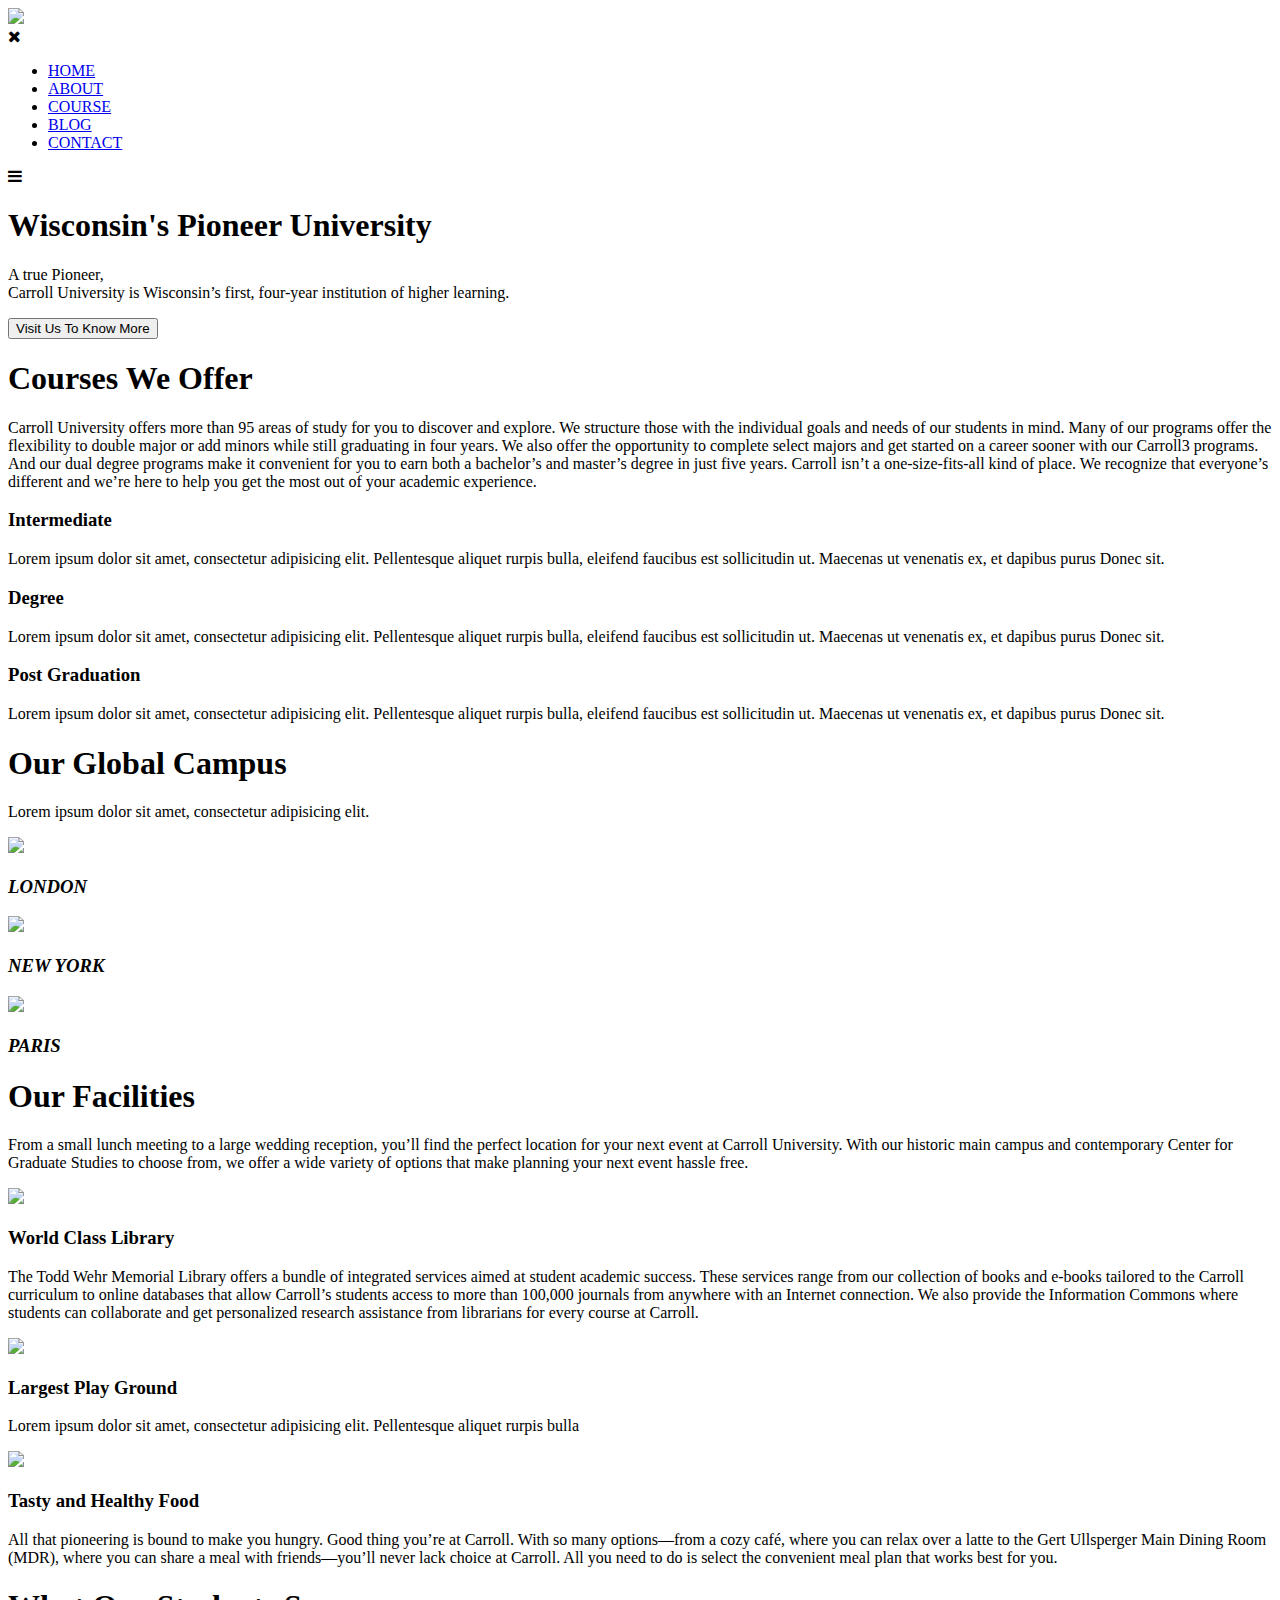
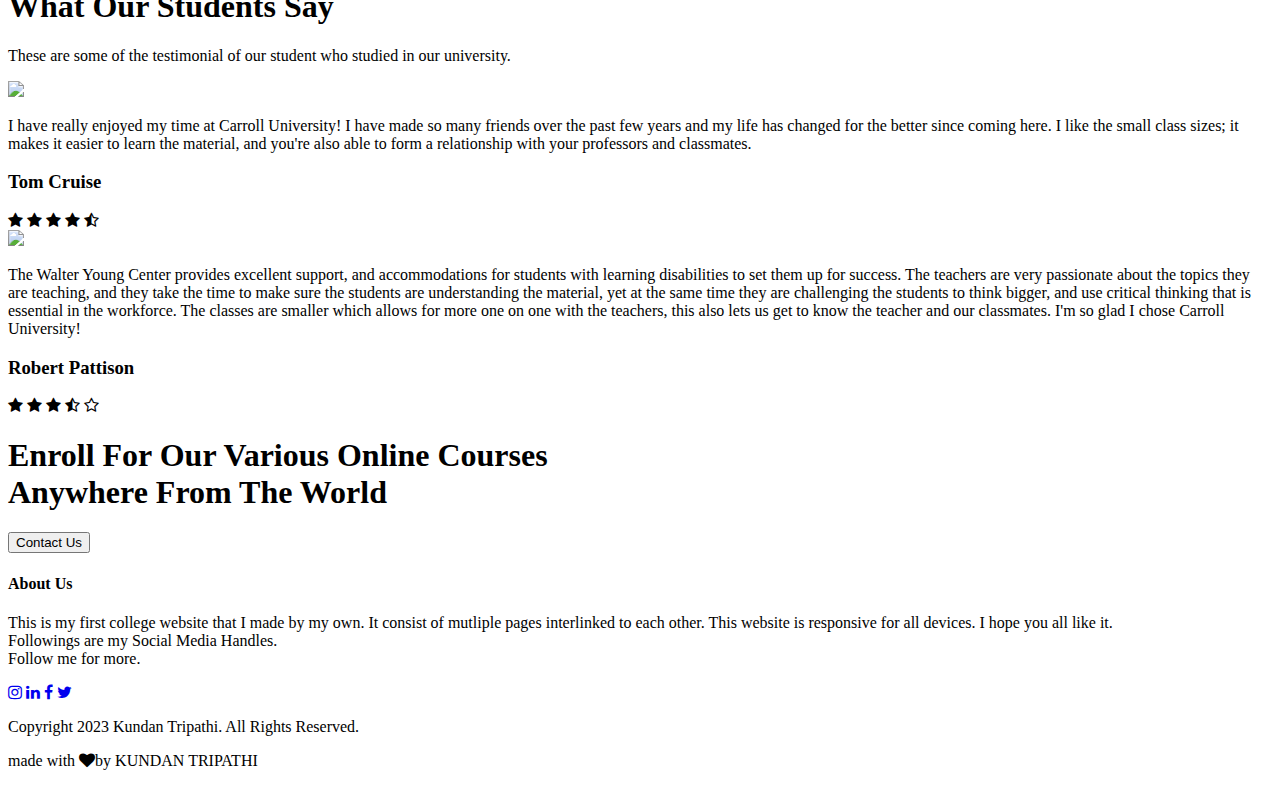
==== index.html @ 43db24e0 "Add files via upload" ====
<!DOCTYPE html>
<html>

<head>
  <meta charset="utf-8">
  <meta name="viewport" content="width=device-width, initial-scale=1.0">
  <title>Carroll University</title>
  <link rel="stylesheet" type="text/css" href="style.css">
  <link rel="stylesheet" type="text/css" href="responsive.css">
  <link rel="preconnect" href="https://fonts.googleapis.com">
  <link rel="preconnect" href="https://fonts.gstatic.com" crossorigin>
  <link href="https://fonts.googleapis.com/css2?family=Poppins:wght@100;300;400;600;700&family=Roboto&display=swap"
    rel="stylesheet">
  <link rel="stylesheet" type="text/css"
    href="https://stackpath.bootstrapcdn.com/font-awesome/4.7.0/css/font-awesome.min.css">
  <link rel="icon" type="image/x-icon" href="images/favicon1.png">
</head>

<body>
  <section class="header">
    <nav>
      <a href="index.html">
        <img class="logo" src="images/logo-removebg.png">
      </a>

      <div class="nav-links" id="navLinks">
        <i class="fa fa-times" onclick="hideMenu()"></i>
        <ul>
          <li><a href="index.html">HOME</a></li>
          <li><a href="about.html">ABOUT</a></li>
          <li><a href="course.html">COURSE</a></li>
          <li><a href="blog.html">BLOG</a></li>
          <li><a href="contact.html">CONTACT</a></li>
        </ul>
      </div>
      <i class="fa fa-bars" onclick="showMenu()"></i>
    </nav>

    <div class="text-box">
      <h1>Wisconsin's Pioneer University</h1>
      <p>A true Pioneer, <br>Carroll University is Wisconsin’s first, four-year institution of higher learning.</p>

      <a href="about.html">
        <button class="hero-btn">Visit Us To Know More</button>
      </a>
    </div>

  </section>

  <!------------------------------ Courses ----------------------------->

  <section class="course">
    <h1>Courses We Offer</h1>
    <p><span>Carroll University offers more than 95 areas of study for you to discover and explore.</span> We structure
      those with the individual goals and needs of our students in mind. Many of our programs offer the flexibility to
      double major or add minors while still graduating in four years. We also offer the opportunity to complete select
      majors and get started on a career sooner with our Carroll3 programs. And our dual degree programs make it
      convenient for you to earn both a bachelor’s and master’s degree in just five years. Carroll isn’t a
      one-size-fits-all kind of place. We recognize that everyone’s different and we’re here to help you get the most
      out of your academic experience.</p>

    <div class="layout">

      <div class="course-box">
        <h3>Intermediate</h3>
        <p>Lorem ipsum dolor sit amet, consectetur adipisicing elit. Pellentesque aliquet rurpis bulla, eleifend
          faucibus est sollicitudin ut. Maecenas ut venenatis ex, et dapibus purus Donec sit.
        </p>
      </div>

      <div class="course-box">
        <h3>Degree</h3>
        <p>Lorem ipsum dolor sit amet, consectetur adipisicing elit. Pellentesque aliquet rurpis bulla, eleifend
          faucibus est sollicitudin ut. Maecenas ut venenatis ex, et dapibus purus Donec sit.
        </p>
      </div>

      <div class="course-box">
        <h3>Post Graduation</h3>
        <p>Lorem ipsum dolor sit amet, consectetur adipisicing elit. Pellentesque aliquet rurpis bulla, eleifend
          faucibus est sollicitudin ut. Maecenas ut venenatis ex, et dapibus purus Donec sit.
        </p>
      </div>

    </div>


  </section>


  <!------------------------------ Campus ----------------------------->


  <section class="campus">

    <h1>Our Global Campus</h1>
    <p> Lorem ipsum dolor sit amet, consectetur adipisicing elit.</p>

    <div class="layout">

      <div class="campus-box">
        <img src="images/campuspic-1.jpg">
        <div class="Layer">
          <h3><i>LONDON</i></h3>
        </div>
      </div>

      <div class="campus-box">
        <img src="images/campuspic-2.jpg">
        <div class="Layer">
          <h3><i>NEW YORK</i></h3>
        </div>
      </div>

      <div class="campus-box">
        <img src="images/campuspic-3.jpg">
        <div class="Layer">
          <h3><i>PARIS</i></h3>
        </div>
      </div>

    </div>
  </section>

  <!------------------------------ Facilities ----------------------------->

  <section class="facilities">

    <h1>Our Facilities</h1>
    <p>From a small lunch meeting to a large wedding reception, you’ll find the perfect location for your next event at
      Carroll University. With our historic main campus and contemporary Center for Graduate Studies to choose from, we
      offer a wide variety of options that make planning your next event hassle free.</p>

    <div class="layout">

      <div class="facilities-box">
        <img src="images/facilities-1.jpg">
        <h3>World Class Library</h3>
        <p>The Todd Wehr Memorial Library offers a bundle of integrated services aimed at student academic success.
          These services range from our collection of books and e-books tailored to the Carroll curriculum to online
          databases that allow Carroll’s students access to more than 100,000 journals from anywhere with an Internet
          connection. We also provide the Information Commons where students can collaborate and get personalized
          research assistance from librarians for every course at Carroll.</p>

      </div>

      <div class="facilities-box">
        <img src="images/facilities-2.jpg">
        <h3>Largest Play Ground</h3>
        <p>Lorem ipsum dolor sit amet, consectetur adipisicing elit. Pellentesque aliquet rurpis bulla</p>
      </div>

      <div class="facilities-box">
        <img src="images/facilities-3.jpg">
        <h3>Tasty and Healthy Food</h3>
        <p>All that pioneering is bound to make you hungry. Good thing you’re at Carroll. With so many options—from a
          cozy café, where you can relax over a latte to the Gert Ullsperger Main Dining Room (MDR), where you can share
          a meal with friends—you’ll never lack choice at Carroll. All you need to do is select the convenient meal plan
          that works best for you.</p>
      </div>

    </div>

  </section>

  <!------------------------------testimonial---------------------------------->

  <section class="testimonial">

    <h1>What Our Students Say</h1>
    <p>These are some of the testimonial of our student who studied in our university.</p>

    <div class="layout">

      <div class="testimonial-box">
        <img src="images/user-1.jpg">

        <div>
          <p>
            I have really enjoyed my time at Carroll University! I have made so many friends over the past few years and
            my life has changed for the better since coming here. I like the small class sizes; it makes it easier to
            learn the material, and you're also able to form a relationship with your professors and classmates.
          </p>
          <h3>Tom Cruise</h3>
          <i class="fa fa-star"></i>
          <i class="fa fa-star"></i>
          <i class="fa fa-star"></i>
          <i class="fa fa-star"></i>
          <i class="fa fa-star-half-o"></i>
        </div>
      </div>

      <div class="testimonial-box">
        <img src="images/user-2.jpg">

        <div>
          <p>
            The Walter Young Center provides excellent support, and accommodations for students with learning
            disabilities to set them up for success. The teachers are very passionate about the topics they are
            teaching, and they take the time to make sure the students are understanding the material, yet at the same
            time they are challenging the students to think bigger, and use critical thinking that is essential in the
            workforce. The classes are smaller which allows for more one on one with the teachers, this also lets us get
            to know the teacher and our classmates. I'm so glad I chose Carroll University!
          </p>
          <h3>Robert Pattison</h3>
          <i class="fa fa-star"></i>
          <i class="fa fa-star"></i>
          <i class="fa fa-star"></i>
          <i class="fa fa-star-half-o"></i>
          <i class="fa fa-star-o"></i>
        </div>
      </div>

    </div>

  </section>

  <!---------------------------------------------------enroll---------------------------------------------------------->

  <section class="enroll">
    <h1>
      Enroll For Our Various Online Courses<br>
      Anywhere From The World
    </h1>

    <a href="contact.html">
      <button>Contact Us</button>
    </a>
  </section>


  <!---------------------------------------------------footer---------------------------------------------------------->

  <footer>
    <h4>About Us</h4>
    <p>
      This is my first college website that I made by my own. It consist of mutliple pages interlinked to each other.
      This website is responsive for all devices. I hope you all like it.<br>
      Followings are my Social Media Handles.<br>
      Follow me for more.
    </p>
    <a href="https://www.instagram.com/creative_lad97/?igshid=YmMyMTA2M2Y%3D" target="_blank"><i
        class="fa fa-instagram"></i></a>
    <a href="https://www.linkedin.com/in/kundan-tripathi-752440214" target="_blank"><i class="fa fa-linkedin"></i></a>
    <a href="https://www.facebook.com/samuel.badri.12" target="_blank"><i class="fa fa-facebook"></i></a>
    <a href="https://twitter.com/i_m_kundan99" target="_blank"><i class="fa fa-twitter"></i></a>

    <p>Copyright 2023 Kundan Tripathi. All Rights Reserved.</p>

    <p class="credit">made with <i class="fa fa-heart"></i>by KUNDAN TRIPATHI</p>
  </footer>

  <!-------------------------------- Javascript Code for Toggle Menu ------------------------------->

  <script src="script.js" type="text/javascript">

  </script>

</body>

</html>
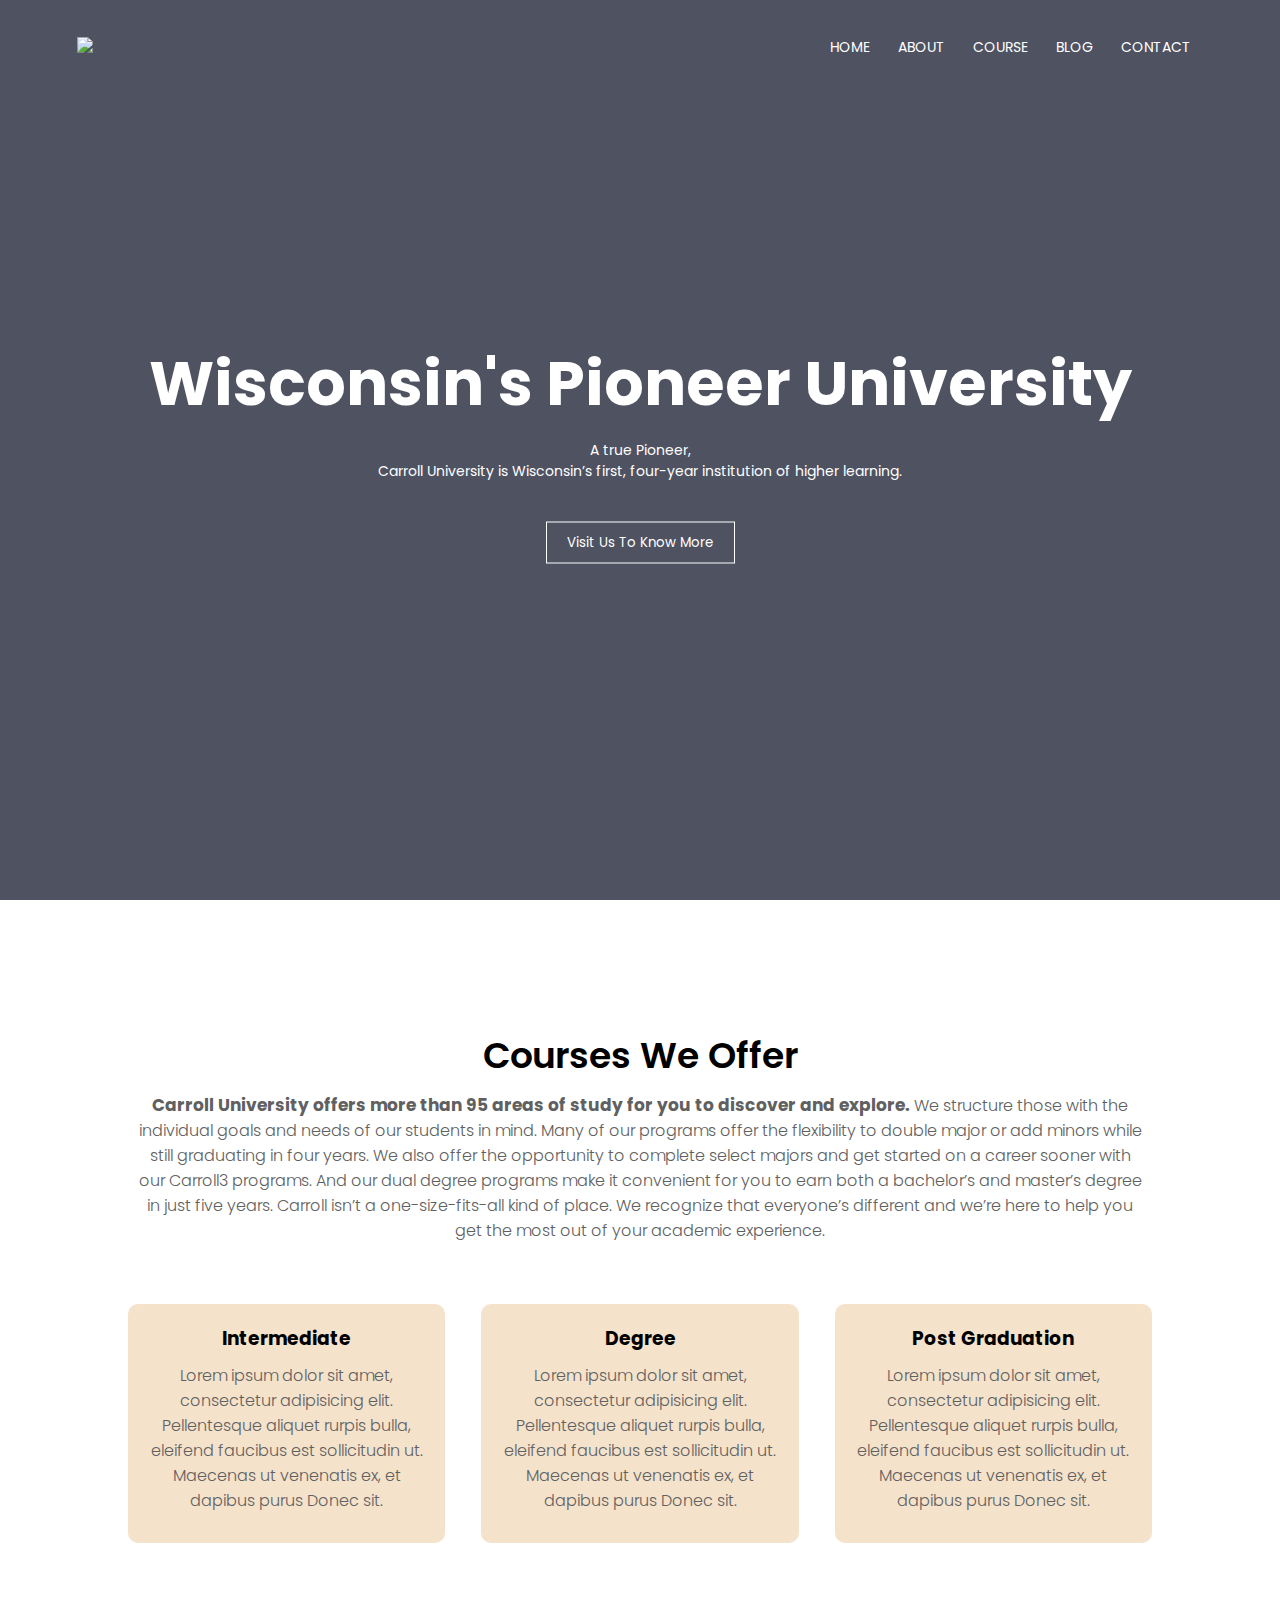
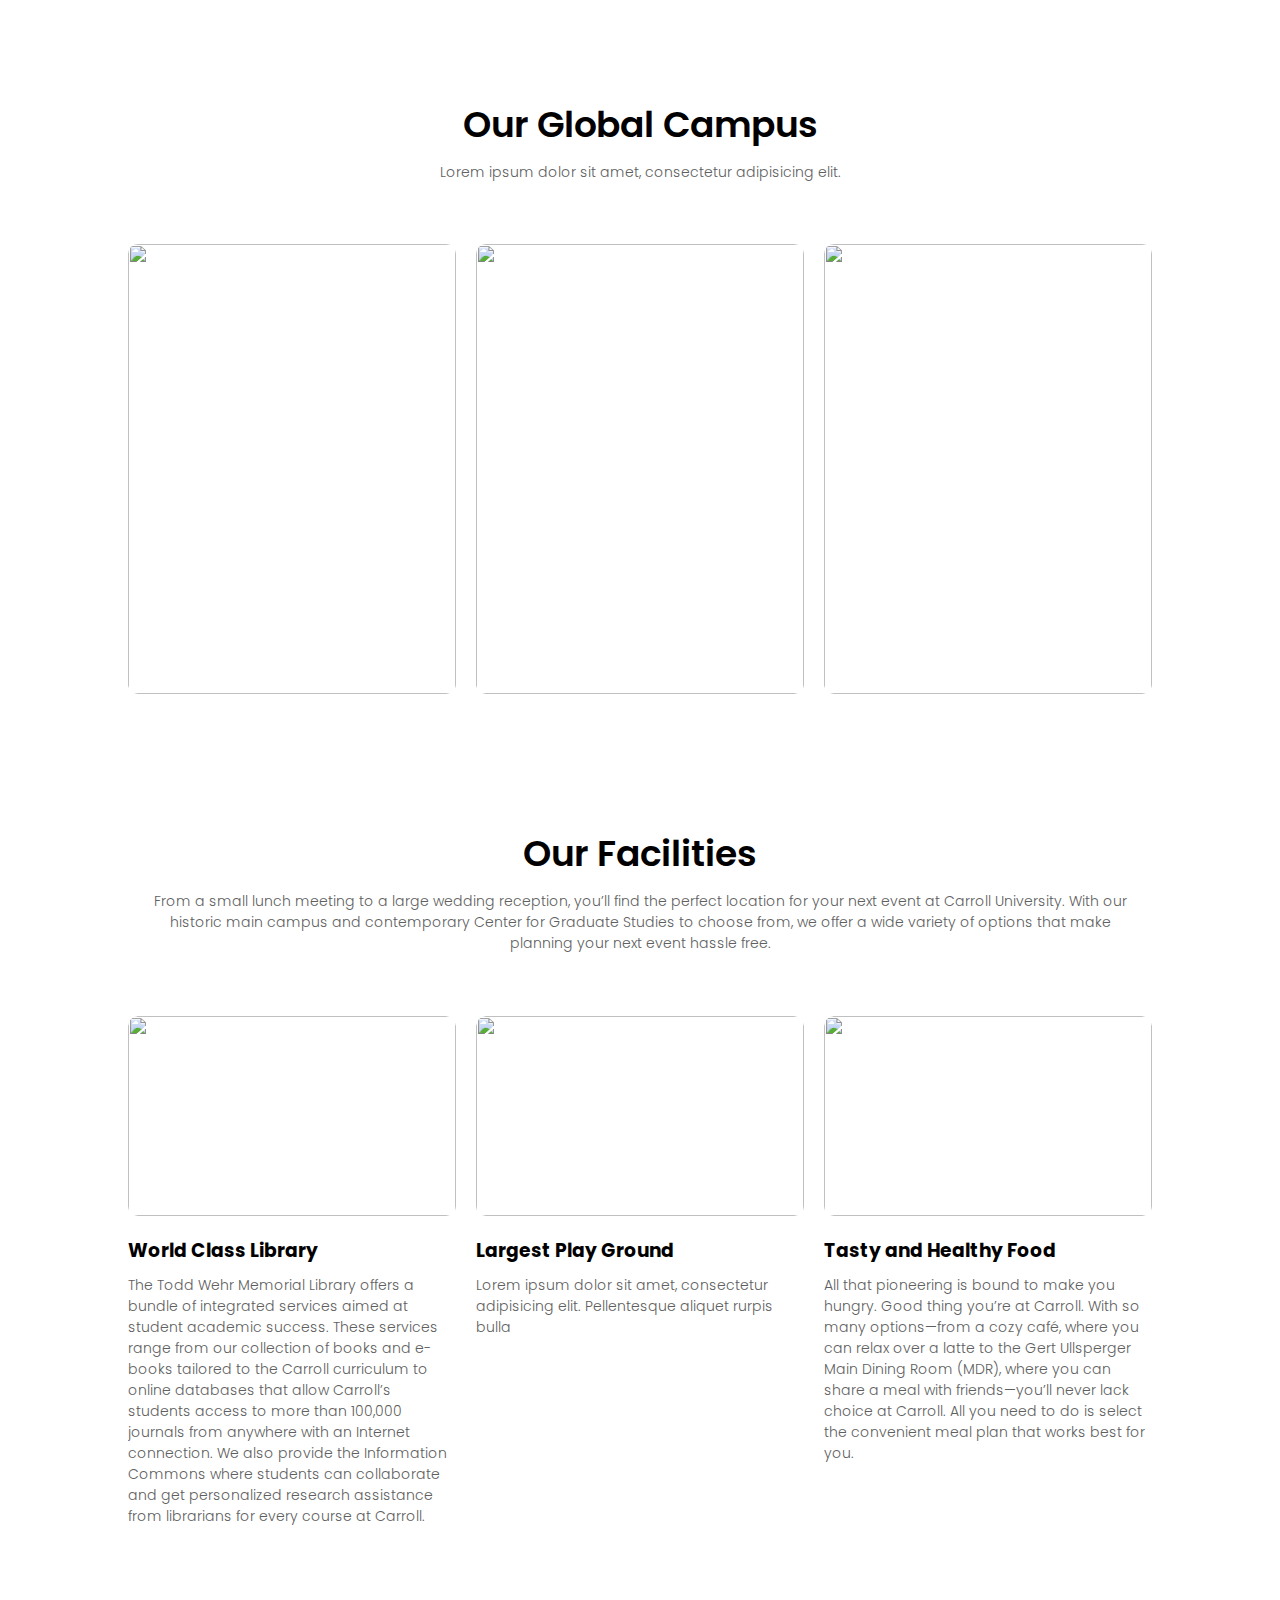
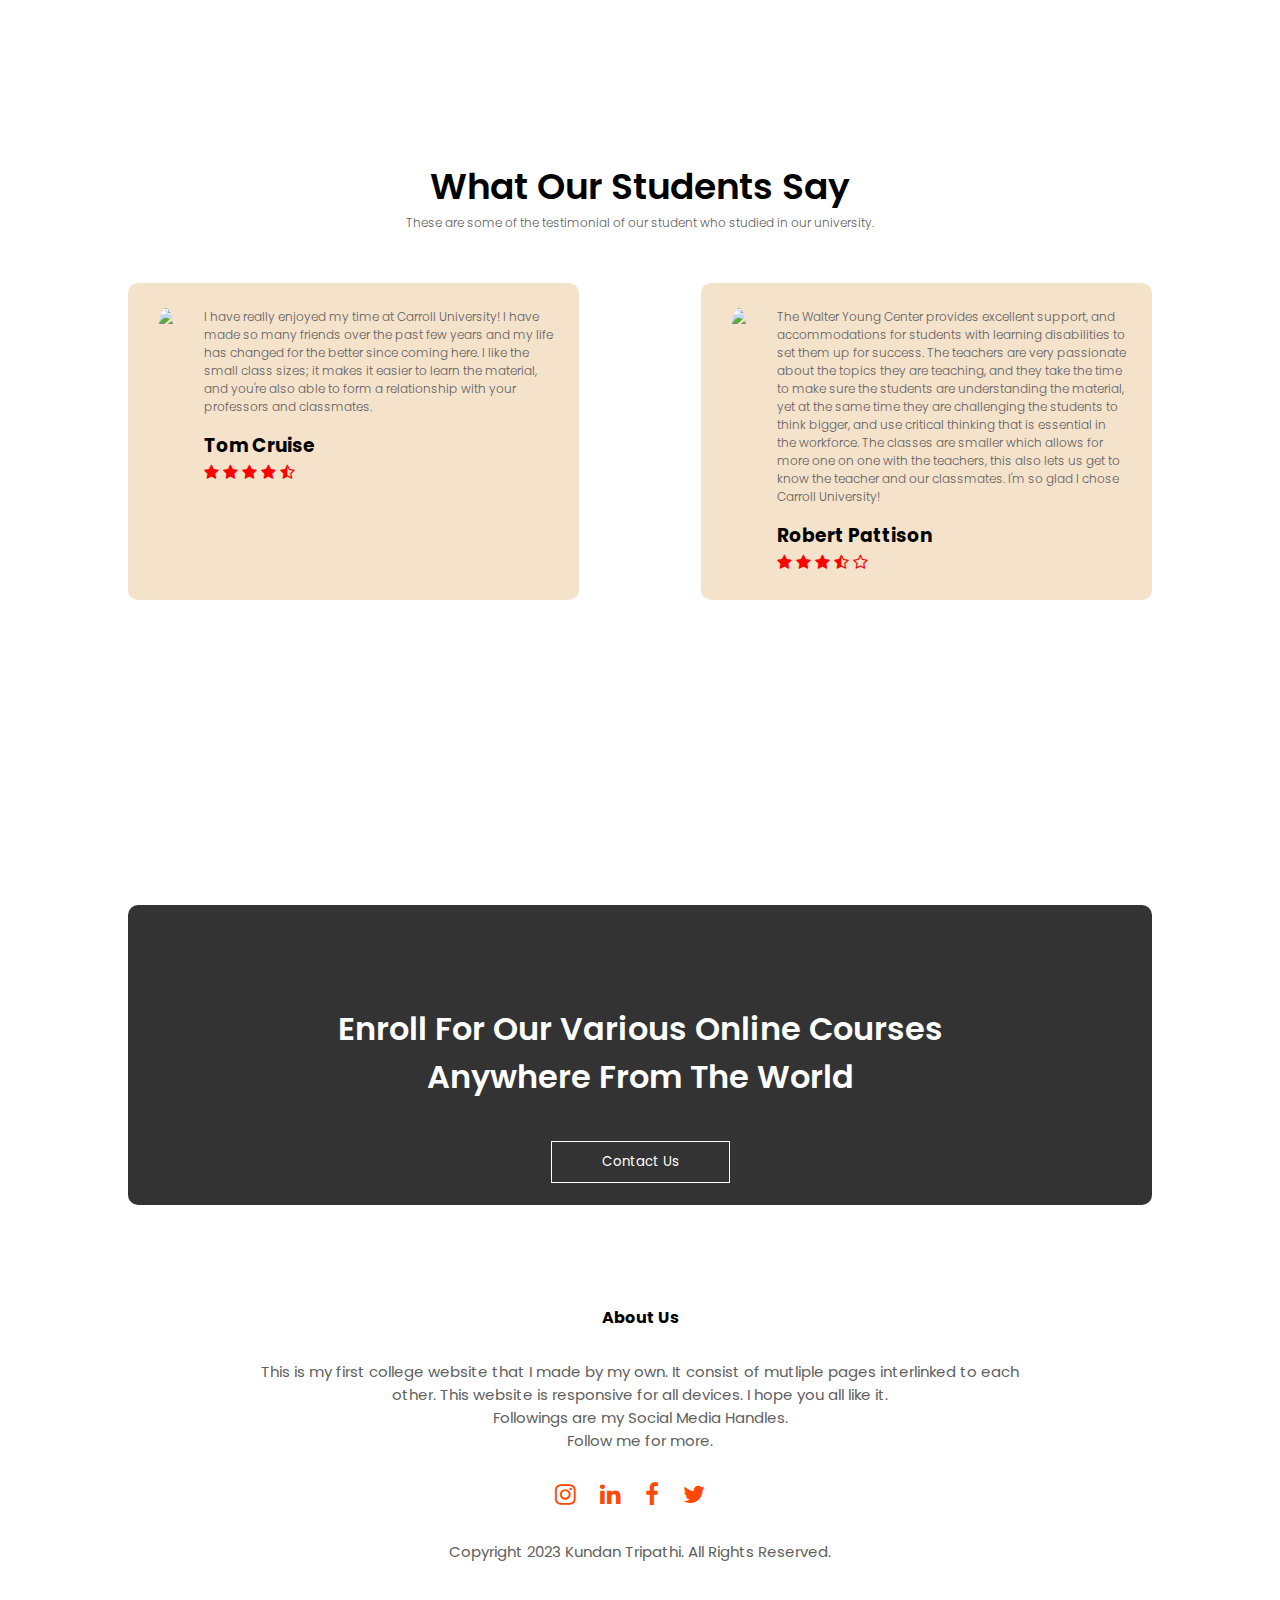
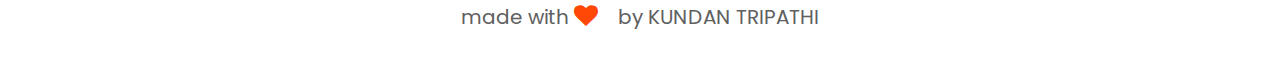
==== commit 33e58322: "Image url updated" ====
--- a/index.html
+++ b/index.html
@@ -99,21 +99,21 @@
     <div class="layout">
 
       <div class="campus-box">
-        <img src="images/campuspic-1.jpg">
+        <img src="images/campuspic-1.jpeg">
         <div class="Layer">
           <h3><i>LONDON</i></h3>
         </div>
       </div>
 
       <div class="campus-box">
-        <img src="images/campuspic-2.jpg">
+        <img src="images/campuspic-2.jpeg">
         <div class="Layer">
           <h3><i>NEW YORK</i></h3>
         </div>
       </div>
 
       <div class="campus-box">
-        <img src="images/campuspic-3.jpg">
+        <img src="images/campuspic-3.jpeg">
         <div class="Layer">
           <h3><i>PARIS</i></h3>
         </div>
@@ -134,7 +134,7 @@
     <div class="layout">
 
       <div class="facilities-box">
-        <img src="images/facilities-1.jpg">
+        <img src="images/facilities-1.jpeg">
         <h3>World Class Library</h3>
         <p>The Todd Wehr Memorial Library offers a bundle of integrated services aimed at student academic success.
           These services range from our collection of books and e-books tailored to the Carroll curriculum to online
@@ -145,13 +145,13 @@
       </div>
 
       <div class="facilities-box">
-        <img src="images/facilities-2.jpg">
+        <img src="images/facilities-2.jpeg">
         <h3>Largest Play Ground</h3>
         <p>Lorem ipsum dolor sit amet, consectetur adipisicing elit. Pellentesque aliquet rurpis bulla</p>
       </div>
 
       <div class="facilities-box">
-        <img src="images/facilities-3.jpg">
+        <img src="images/facilities-3.jpeg">
         <h3>Tasty and Healthy Food</h3>
         <p>All that pioneering is bound to make you hungry. Good thing you’re at Carroll. With so many options—from a
           cozy café, where you can relax over a latte to the Gert Ullsperger Main Dining Room (MDR), where you can share
@@ -258,4 +258,4 @@
 
 </body>
 
-</html>+</html>
--- a/style.css
+++ b/style.css
@@ -0,0 +1,379 @@
+*{
+	margin: 0px;
+	padding: 0px;
+	box-sizing: border-box;
+	font-family: 'Poppins', sans-serif;
+}
+
+.header{
+	min-height: 100vh;
+	width: 100%;
+	background-image: linear-gradient(rgba(4,9,30,0.7), rgba(4,9,30,0.7)), url(images/sunset.jpeg);
+	background-position: center;
+	background-size: cover;
+	position: relative;
+}
+
+.logo{
+/*	margin: 2.5%;*/
+	width: 40%;
+}
+
+nav{
+	display: flex;
+	justify-content: space-between;
+	padding: 2% 6%;
+	align-items: center;
+}
+
+.nav-links{
+	flex: 1;
+	text-align: right;
+}
+
+.nav-links ul li{
+	display: inline-block;
+	padding: 8px 12px;
+	position: relative;
+}
+
+.nav-links ul li a{
+	color: white;
+	text-decoration: none;
+	font-size: 14px;
+}
+
+.nav-links ul li::after{
+	content: '';
+	width: 0%;
+	height: 2px;
+	background: #b34a04;
+	display: block;
+	margin: auto;
+	transition: 0.5s;
+}
+
+.nav-links ul li:hover::after{
+	width: 100%;
+}
+
+.text-box{
+	width: 90%;
+	color: white;
+	position: absolute;
+	top: 50%;
+	left: 50%;
+	transform: translate(-50%,-50%);
+	text-align: center;
+}
+
+.text-box h1{
+	font-size: 62px;
+}
+
+.text-box p{
+	margin: 10px 0 40px;
+	font-size: 14px;
+}
+
+.hero-btn{
+	padding: 10px 20px;
+	color: white;
+	cursor: pointer;
+	background: transparent;
+	border: solid 1px white;
+	position: relative;
+	transition:all 0.5s ease;
+}
+
+.hero-btn:hover{
+	background-color: #b34a04;
+	border:1px solid #b34a04;
+}
+
+nav .fa{
+	display: none;
+
+}
+
+   				/*------------------------------ Courses -----------------------------*/
+
+.course{
+	width: 80%;
+	margin: auto;
+	padding-top: 10%;
+	text-align: center;
+}
+
+.course h1{
+	font-size: 36px;
+	font-weight: 600;
+}
+
+.course p{
+	color: rgb(96, 96, 96);
+	font-size: 16px;
+	font-weight: 300;
+	line-height: 25px;
+	padding: 10px;
+}
+
+.course p span{
+	font-weight: 700;
+	font-size: 17px;
+}
+
+
+.layout{
+	margin-top: 5%;
+	display: flex;
+	justify-content: space-between;
+}
+
+.course-box{
+	border-radius: 10px;
+	flex-basis: 31%;
+	background-color: #f5e2cb;
+	margin-bottom: 5%;
+	transition: 0.5s ease;
+	padding: 20px 12px;
+}
+
+.course-box:hover{
+	box-shadow: 0px 0px 20px 0px rgba(0, 0, 0, 0.5);
+}
+
+   				/*------------------------------ Campus -----------------------------*/
+
+.campus{
+	width: 80%;
+	margin: auto;
+	text-align: center;
+}
+
+.campus h1{
+	margin-top: 10%;
+	font-size: 36px;
+	font-weight: 600;
+}
+
+.campus p{
+	color: rgb(96, 96, 96);
+	font-size: 14px;
+	font-weight: 300;
+	padding: 10px;
+}
+
+.campus-box{
+	flex-basis: 32%;
+	border-radius: 10px;
+	position: relative;
+	overflow: hidden;
+	margin-bottom: 30px;
+}
+
+.campus-box img{
+	height: 450px;
+	width: 100%;
+	background-size: cover;
+	background-position: center;
+	display: block;
+}
+
+.Layer{
+	background: transparent;
+	height: 100%;
+	width: 100%;
+	position: absolute;
+	top: 0;
+	left: 0;
+	transition: 0.5s ease;
+}
+
+.Layer:hover{
+	background: rgba(255, 62, 41, 0.7);
+}
+
+.Layer h3{
+	width: 100%;
+	color: white;
+	font-size: 24px;
+	font-weight: 500;
+	position: absolute;
+	bottom: 0;
+	left: 50%;
+	transform: translateX(-50%);
+	opacity: 0;
+	transition: 0.5s ease;
+}
+
+.Layer:hover h3{
+	bottom: 49%;
+	opacity: 1;
+}
+
+   				/*------------------------------ facilities -----------------------------*/
+
+.facilities{
+	width: 80%;
+	margin: auto;
+	text-align: center;
+}
+
+.facilities h1{
+	margin-top: 10%;
+	font-size: 36px;
+	font-weight: 600;
+}
+
+.facilities p{
+	color: rgb(96, 96, 96);
+	font-size: 14px;
+	font-weight: 300;
+	padding: 10px;
+}
+
+.facilities-box{
+	flex-basis: 32%;
+	border-radius: 10px;
+	position: relative;
+	overflow: hidden;
+	margin-bottom: 30px;
+}
+
+.facilities-box img{
+	width: 100%;
+	height: 200px;
+	border-radius: 10px;
+	background-size: cover;
+	background-position: center;
+	display: block;
+}
+
+.description h3{
+	margin: 20px 10px;
+}
+
+.facilities-box h3{
+	text-align: left;
+	padding: 20px 0px 10px 0px;
+}
+
+.facilities-box p{
+	text-align: left;
+	padding: 0;
+}
+
+   				/*------------------------------ Testimonial -----------------------------*/
+
+.testimonial{
+	width: 80%;
+	margin: auto;
+	text-align: center;
+	padding-top: 100px;
+}
+
+.testimonial h1{
+	margin-top: 10%;
+	font-size: 36px;
+	font-weight: 600;
+}
+
+.testimonial p{
+	color: rgb(96, 96, 96);
+	font-size: 12px;
+	font-weight: 300;
+	padding: 0px;
+}
+
+.testimonial-box{
+	flex-basis: 44%;
+	border-radius: 10px;
+	background: #f5e2cb;
+	text-align: left;
+	margin-bottom: 20%;
+	cursor: pointer;
+	padding: 25px;
+	display: flex;
+}
+.testimonial-box img{
+	height: 60px;
+	border-radius: 50%;
+	margin-left: 5px;
+	margin-right: 30px;
+}
+
+.testimonial-box h3{
+	margin-top: 15px;
+}
+
+.testimonial-box .fa{
+	color: red;
+}
+
+   				/*------------------------------ Enroll -----------------------------*/
+
+.enroll{
+	margin: 100px auto;
+	width: 80%;
+	height: 300px;
+	background-image: linear-gradient(rgba(0,0,0,0.8), rgba(0,0,0,0.8)), url(images/contact.jpg);
+	background-size: cover;
+	background-position: bottom;
+	border-radius: 10px;
+	text-align: center;
+	padding: 100px 0;
+}
+
+.enroll h1{
+	color: white;
+	font-weight: 600;
+	margin-bottom: 40px;
+	padding: 0;
+}
+
+.enroll button{
+	text-align: center;
+	padding: 10px 50px 10px 50px;
+	color: white;
+	cursor: pointer;
+	background: transparent;
+	border: solid 1px white;
+	transition:all 0.5s ease;
+}
+
+.enroll button:hover{
+	background-color: #b34a04;
+	border:1px solid #b34a04;
+}
+
+   				/*------------------------------ Footer -----------------------------*/
+
+ footer{
+ 	text-align: center;
+ 	width: 60%;
+ 	margin: auto;
+ }
+
+ footer p{
+ 	margin-top: 30px;
+ 	color: rgb(96, 96, 96);
+ 	font-size: 15px;
+ }
+
+ footer .fa{
+ 	color: rgb(255, 72, 5);
+ 	cursor: pointer;
+ 	margin-top: 30px;
+ 	margin-right: 20px;
+   font-size: 24px;
+ }
+
+ .credit{
+ 	font-size: 20px;
+ 	color: rgb(96, 96, 96);
+ 	margin-bottom: 40px;
+ 	margin-top: 10px;
+ 	padding-top: 0;
+ }
+
--- a/responsive.css
+++ b/responsive.css
@@ -0,0 +1,104 @@
+nav .fa{
+	display: none;
+}
+
+@media(max-width: 700px){
+	.text-box h1{
+	font-size: 25px;
+	}
+
+	.nav-links ul li{
+		display: block;
+		margin: 25px;
+	}	
+  
+	.nav-links{
+		position: fixed;
+		background: #b34a04;
+		height: 100vh;
+		width: 200px;
+		top: 0;
+		right: -200px;
+		text-align: left;
+		z-index: 2;
+		transition: 1s;
+	}
+  
+	nav .fa{
+		display: block;
+		color: white;
+		margin: 10px;
+		font-size: 22px;
+		cursor: pointer;
+	}	
+
+	.logo{
+		width: 150px;
+		margin-top: 30px;
+	}
+  
+  .layout{
+    flex-direction: column;
+/*     margin-bottom: 10%; */
+  }
+
+  .testimonial-box{
+		padding: 15px;
+	}
+
+	.testimonial-box img{
+		height: 50px;
+		margin-left: 0px;
+		margin-right: 20px;
+	}
+
+  .enroll h1{
+		font-size: 17px;
+		line-height: 30px;
+	}
+
+  .about-col img{
+    margin-top: 50px;
+    margin-bottom: 100px;
+  }
+
+  .blog-right h3{
+    padding :5px 50% 5px 50%;
+  }
+
+  .sub-header h1{
+    font-size: 24px;
+  }
+
+  .about-intro p{
+    margin-top: 20%;
+/*     margin-bottom: 10%; */
+  }
+
+  .about-picture{
+/*     height: auto; */
+    width: 100%;
+    margin-bottom: 10%;
+    margin-top: 20%;
+  }
+
+  .about-paragraph{
+    margin-bottom: 20%;
+  }
+  
+  .about-plan{
+    margin-bottom: 10%;
+  }
+  
+  .about-plan div{
+    position: absolute;
+    top: 10%;
+    left: 4%;
+  }
+
+  .ab-fac-col{
+    width: 93%;
+    margin: auto;
+    padding-bottom: 40px;
+  }
+}
